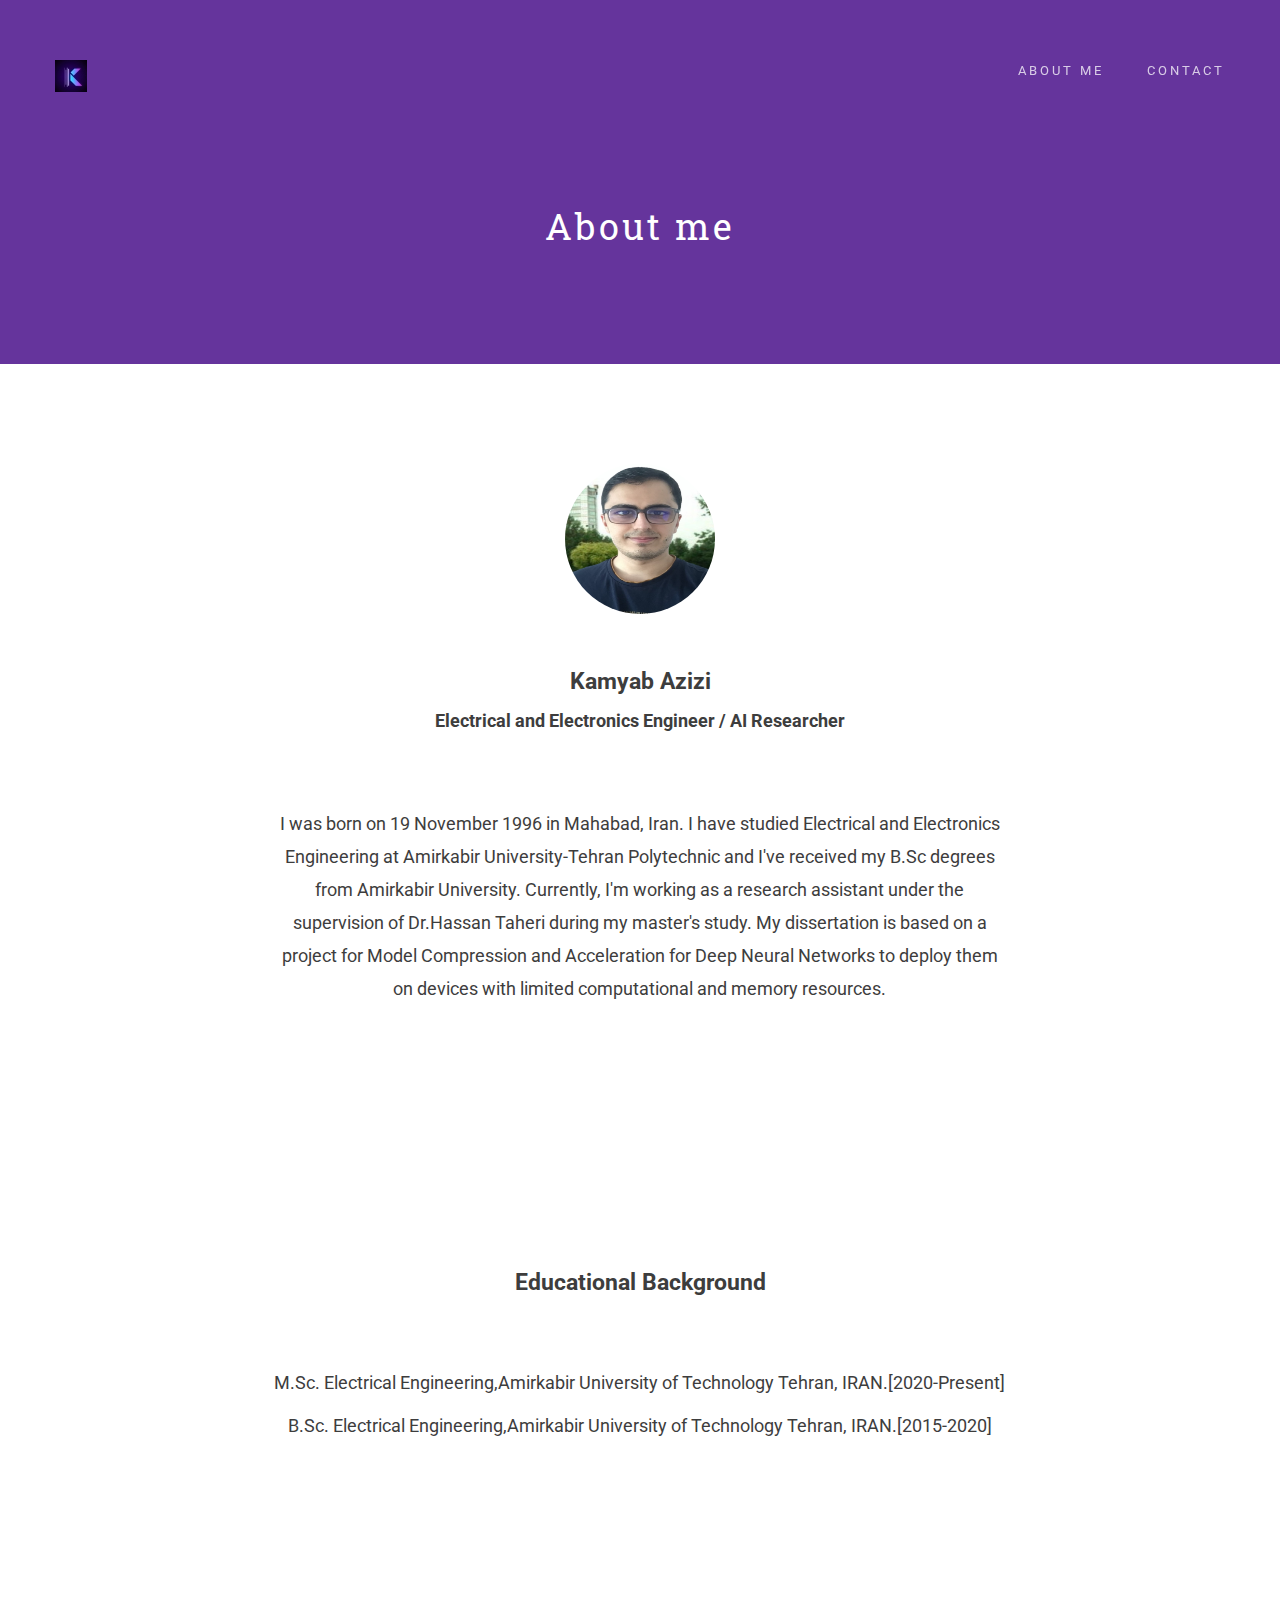
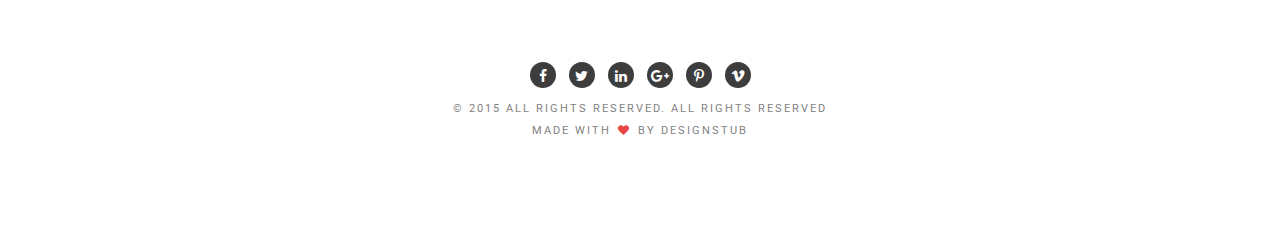
==== about.html @ 0ef59e76 "Update about.html" ====
<!doctype html>
<!--[if lt IE 7]>      <html class="no-js lt-ie9 lt-ie8 lt-ie7" lang=""> <![endif]-->
<!--[if IE 7]>         <html class="no-js lt-ie9 lt-ie8" lang=""> <![endif]-->
<!--[if IE 8]>         <html class="no-js lt-ie9" lang=""> <![endif]-->
<!--[if gt IE 8]><!-->
<html class="no-js" lang="">
<!--<![endif]-->

<head>
<meta charset="utf-8">
<meta name="description" content="">
<meta name="viewport" content="width=device-width, initial-scale=1">
<title>Homepage - Kami</title>
<link rel="stylesheet" href="css/bootstrap.min.css">
<link rel="stylesheet" href="css/jquery.fancybox.css">
<link rel="stylesheet" href="css/main.css">
<link rel="stylesheet" href="css/responsive.css">
<link rel="stylesheet" href="css/animate.min.css">
<link rel="stylesheet" href="https://maxcdn.bootstrapcdn.com/font-awesome/4.4.0/css/font-awesome.min.css">
</head>

<body>
<!-- header section -->
<section class="innerbanner" role="banner">
  <header id="header"> 
    <!-- navigation section  -->
    <div class="header-content clearfix"> <a class="logo" href="index.html"><img src="images/pic1.jpg" alt="Mafolio"></a>
      <nav class="navigation" role="navigation">
        <ul class="primary-nav">
          <li><a href="about.html">About Me</a></li>
          <li><a href="contact.html">Contact</a></li>
        </ul>
      </nav>
      <a href="#" class="nav-toggle">Menu<span></span></a> </div>
    <!-- navigation section  --> 
  </header>
  
  <!-- banner text -->
  <div class="container">
    <div class="col-md-10 col-md-offset-1">
      <div class="innerbanner-text text-center">
        <p>About me</p>
        <!-- banner text --> 
      </div>
    </div>
  </div>
</section>
<!-- header section --> 
<!-- description text section -->
<section id="inner-description" class="section inner-description">
  <div class="container">
    <div class="col-md-10 col-md-offset-1 text-center"> <img src="images/kami.jpg" alt="Mafolio">
      <h1>Kamyab Azizi</h1>
      <p><b>Electrical and Electronics Engineer / AI Researcher</b></p>
      <div class="col-md-10 col-md-offset-1 space">
       <p>I was born on 19 November 1996 in Mahabad, Iran. I have studied Electrical and Electronics Engineering at Amirkabir University-Tehran Polytechnic and I've received my B.Sc degrees from Amirkabir University. Currently, I'm working as a research assistant under the supervision of Dr.Hassan Taheri during my master's study. My dissertation is based on a project for Model Compression and Acceleration for Deep Neural Networks to deploy them on devices with limited computational and memory resources.</p>
      </div>
    </div>
  </div>
</section>
<!-- description text section --> 

<!-- header section --> 
<!-- description text section -->
<section id="inner-description" class="section inner-description">
  <div class="container">
    <div class="col-md-10 col-md-offset-1 text-center">
      <h1>Educational Background</h1>
      <div class="col-md-10 col-md-offset-1 space">
       <p>M.Sc. Electrical Engineering,Amirkabir University of Technology Tehran, IRAN.[2020-Present]</p>
       <p>B.Sc. Electrical Engineering,Amirkabir University of Technology Tehran, IRAN.[2015-2020]</p>
      </div>
    </div>
  </div>
</section>
<!-- description text section --> 

<!-- footer -->

<footer class="section footer">
  <div class="footer-bottom">
    <div class="container">
      <div class="col-md-12">
        <p>
        <ul class="footer-share">
          <li><a href="#"><i class="fa fa-facebook"></i></a></li>
          <li><a href="#"><i class="fa fa-twitter"></i></a></li>
          <li><a href="#"><i class="fa fa-linkedin"></i></a></li>
          <li><a href="#"><i class="fa fa-google-plus"></i></a></li>
          <li><a href="#"><i class="fa fa-pinterest-p"></i></a></li>
          <li><a href="#"><i class="fa fa-vimeo"></i></a></li>
        </ul>
        </p>
        <p>© 2015 All rights reserved. All Rights Reserved<br>
          Made with <i class="fa fa-heart pulse"></i> by <a href="http://kamalchaneman.com/">Designstub</a></p>
      </div>
    </div>
  </div>
</footer>
<!-- footer --> 

<!-- JS FILES --> 
<script src="https://ajax.googleapis.com/ajax/libs/jquery/1.11.3/jquery.min.js"></script> 
<script src="js/bootstrap.min.js"></script> 
<script src="js/jquery.fancybox.pack.js"></script> 
<script src="js/jquery.waypoints.min.js"></script> 
<script src="js/retina.min.js"></script> 
<script src="js/modernizr.js"></script> 
<script src="js/main.js"></script>
</body>
</html>
---- css/main.css ----
/* ------------------------------------------------------------------------------
	Template Name: Minifolio
	Author: Designstub
	Author URI: http://www.designstub.com
	License: GNU General Public License version 3.0
	License URI: http://www.gnu.org/licenses/gpl-3.0.html
	Version: 1.0

/* ------------------------------------------------------------------------------
	Typography
-------------------------------------------------------------------------------*/

@import url(http://fonts.googleapis.com/css?family=Roboto:300,400,500,600,700);
@import url(http://fonts.googleapis.com/css?family=Roboto%20Slab:300,400,500,600,700);

p {
	font-size: 14px;
	line-height: 22.4px;
	color: #6c7279;
}
h1 {
	font-size: 65px;
	color: #2d3033;
}
h2 {
	font-size: 40px;
	color: #2d3033;
}
h3 {
	font-size: 28px;
	color: #2d3033;
	font-weight: 300;
}
h4 {
	font-size: 22px;
	color: #2d3033;
	font-weight: 400;
}
h5 {
	font-size: 14px;
	color: #2d3033;
	text-transform: uppercase;
	font-weight: 700;
}
.btn {
	background-color: #3bc492;
	color: #fff;
	font-size: 13px;
	font-weight: 600;
	letter-spacing: 5px;
	border: 0;
	-moz-border-radius: 2px;
	-webkit-border-radius: 2px;
	border-radius: 2px;
	display: inline-block;
	text-transform: uppercase;
}
.btn:hover, .btn:focus {
	background-color: #3d3d3d;
	color: #fff;
}
.btn-large {
	padding: 15px 40px;
}
/* ------------------------------------------------------------------------------
	Global Styles
-------------------------------------------------------------------------------*/
a {
	color: #e84545;
}
a:hover, a:focus {
	text-decoration: none;
	-moz-transition: background-color, color, 0.3s;
	-o-transition: background-color, color, 0.3s;
	-webkit-transition: background-color, color, 0.3s;
	transition: background-color, color, 0.3s;
}
body {
	font-family: "Roboto", sans-serif;
	font-weight: 400;
	color: #6c7279;
}
ul, ol {
	margin: 0;
	padding: 0;
}
ul li {
	list-style: none;
}
.section {
	padding: 100px 0;
}
.no-padding {
	padding: 0;
}
.no-gutter [class*=col-] {
	padding-right: 0;
	padding-left: 0;
}
.space
{
	margin-top:60px;	
}
/* ------------------------------------------------------------------------------
	Header
-------------------------------------------------------------------------------*/
#header {
	position: fixed;
	width: 100%;
	z-index: 999;
}
#header .header-content {
	margin: 0 auto;
	max-width: 1170px;
	padding: 60px 0;
	width: 100%;
	-moz-transition: padding 0.3s;
	-o-transition: padding 0.3s;
	-webkit-transition: padding 0.3s;
	transition: padding 0.3s;
}
#header .logo {
	float: left;
}
#header.fixed {
	background-color: rgba(0, 0, 0, 0.25);
}
#header.fixed .header-content {
	border-bottom: 0;
	padding: 25px 0;
}
#header.fixed .nav-toggle {
	top: 18px;
}
.navigation.open {
	opacity: 0.9;
	visibility: visible;
	-moz-transition: opacity 0.5s;
	-o-transition: opacity 0.5s;
	-webkit-transition: opacity 0.5s;
	transition: opacity 0.5s;
}
.navigation {
	float: right;
}
.navigation li {
	display: inline-block;
}
.navigation a {
	color: rgba(255, 255, 255, 0.75);
	font-size: 13px;
	font-weight: 400;
	margin-left: 40px;
	letter-spacing: 3px;
	text-transform: uppercase;
}
.navigation a:hover, .navigation a.active {
	color: #fff;
}
.nav-toggle {
	display: none;
	height: 44px;
	overflow: hidden;
	position: fixed;
	right: 5%;
	text-indent: 100%;
	top: 32px;
	white-space: nowrap;
	width: 44px;
	z-index: 99999;
	-moz-transition: all 0.3s;
	-o-transition: all 0.3s;
	-webkit-transition: all 0.3s;
	transition: all 0.3s;
}
.nav-toggle:before, .nav-toggle:after {
	border-radius: 50%;
	content: "";
	height: 100%;
	left: 0;
	position: absolute;
	top: 0;
	width: 100%;
	-moz-transform: translateZ(0);
	-ms-transform: translateZ(0);
	-webkit-transform: translateZ(0);
	transform: translateZ(0);
	-moz-backface-visibility: hidden;
	-webkit-backface-visibility: hidden;
	backface-visibility: hidden;
	-moz-transition-property: -moz-transform;
	-o-transition-property: -o-transform;
	-webkit-transition-property: -webkit-transform;
	transition-property: transform;
}
.nav-toggle:before {
	background-color: #4b1685;
	-moz-transform: scale(1);
	-ms-transform: scale(1);
	-webkit-transform: scale(1);
	transform: scale(1);
	-moz-transition-duration: 0.3s;
	-o-transition-duration: 0.3s;
	-webkit-transition-duration: 0.3s;
	transition-duration: 0.3s;
}
.nav-toggle:after {
	background-color: #4b1685;
	-moz-transform: scale(0);
	-ms-transform: scale(0);
	-webkit-transform: scale(0);
	transform: scale(0);
	-moz-transition-duration: 0s;
	-o-transition-duration: 0s;
	-webkit-transition-duration: 0s;
	transition-duration: 0s;
}
.nav-toggle span {
	background-color: #fff;
	bottom: auto;
	display: inline-block;
	height: 3px;
	left: 50%;
	position: absolute;
	right: auto;
	top: 50%;
	width: 18px;
	z-index: 10;
	-moz-transform: translateX(-50%) translateY(-50%);
	-ms-transform: translateX(-50%) translateY(-50%);
	-webkit-transform: translateX(-50%) translateY(-50%);
	transform: translateX(-50%) translateY(-50%);
}
.nav-toggle span:before, .nav-toggle span:after {
	background-color: #fff;
	content: "";
	height: 100%;
	position: absolute;
	right: 0;
	top: 0;
	width: 100%;
	-moz-transform: translateZ(0);
	-ms-transform: translateZ(0);
	-webkit-transform: translateZ(0);
	transform: translateZ(0);
	-moz-backface-visibility: hidden;
	-webkit-backface-visibility: hidden;
	backface-visibility: hidden;
	-moz-transition: -moz-transform 0.3s;
	-o-transition: -o-transform 0.3s;
	-webkit-transition: -webkit-transform 0.3s;
	transition: transform 0.3s;
}
.nav-toggle span:before {
	-moz-transform: translateY(-6px) rotate(0deg);
	-ms-transform: translateY(-6px) rotate(0deg);
	-webkit-transform: translateY(-6px) rotate(0deg);
	transform: translateY(-6px) rotate(0deg);
}
.nav-toggle span:after {
	-moz-transform: translateY(6px) rotate(0deg);
	-ms-transform: translateY(6px) rotate(0deg);
	-webkit-transform: translateY(6px) rotate(0deg);
	transform: translateY(6px) rotate(0deg);
}
.nav-toggle.close-nav:before {
	-moz-transform: scale(0);
	-ms-transform: scale(0);
	-webkit-transform: scale(0);
	transform: scale(0);
}
.nav-toggle.close-nav:after {
	-moz-transform: scale(1);
	-ms-transform: scale(1);
	-webkit-transform: scale(1);
	transform: scale(1);
}
.nav-toggle.close-nav span {
	background-color: rgba(255, 255, 255, 0);
}
.nav-toggle.close-nav span:before, .nav-toggle.close-nav span:after {
	background-color: #fff;
}
.nav-toggle.close-nav span:before {
	-moz-transform: translateY(0) rotate(45deg);
	-ms-transform: translateY(0) rotate(45deg);
	-webkit-transform: translateY(0) rotate(45deg);
	transform: translateY(0) rotate(45deg);
}
.nav-toggle.close-nav span:after {
	-moz-transform: translateY(0) rotate(-45deg);
	-ms-transform: translateY(0) rotate(-45deg);
	-webkit-transform: translateY(0) rotate(-45deg);
	transform: translateY(0) rotate(-45deg);
}
/* ------------------------------------------------------------------------------
	Banner
-------------------------------------------------------------------------------*/

.banner {
	background-color: #65349c;
	min-height: 750px;
}
.banner-text {
	padding-top: 28%;
}
.banner-text h1 {
	color: #fff;
	font-family: "Roboto Slab", sans-serif;
	font-size: 80px;
	font-weight: 700;
}
.banner-text p {
	color: #fff;
	font-size: 19px;
	font-weight: 400;
	letter-spacing: 3px;
	line-height: 24px;
	margin-top: 30px;
	margin-bottom: 80px;
}
/* ------------------------------------------------------------------------------
	Description Text
-------------------------------------------------------------------------------*/

.descripton p {
	color: #3d3d3d;
	font-size: 18px;
	line-height: 33px;
	font-weight: 400;
}
/* ------------------------------------------------------------------------------
	Works
-------------------------------------------------------------------------------*/
.work {
  -moz-box-shadow: 0 0 0 1px #fff;
  -webkit-box-shadow: 0 0 0 1px #fff;
  box-shadow: 0 0 0 1px #fff;

  overflow: hidden;
  position: relative;
  visibility: hidden; }
  .work img
  {
	width:100%;
	height:100%;  
  }
  .work .overlay {
    background: rgba(64, 35, 97, 0.9);
    height: 100%;
    left: 0;
    opacity: 0;
    position: absolute;
    top: 0;
    width: 100%;
    -moz-transition: opacity, 0.3s;
    -o-transition: opacity, 0.3s;
    -webkit-transition: opacity, 0.3s;
    transition: opacity, 0.3s; }
  .work .overlay-caption {
    position: absolute;
    text-align: center;
    top: 50%;
    width: 100%;
    -moz-transform: translateY(-50%);
    -ms-transform: translateY(-50%);
    -webkit-transform: translateY(-50%);
    transform: translateY(-50%); }
  .work h5, .work p, .work img {
    -moz-transition: all, 0.5s;
    -o-transition: all, 0.5s;
    -webkit-transition: all, 0.5s;
    transition: all, 0.5s; }
  .work h5, .work p {
    color: #fff;
    margin: 0;
    opacity: 0; }
  .work h5 {
    margin-bottom: 5px;
    -moz-transform: translate3d(0, -200%, 0);
    -ms-transform: translate3d(0, -200%, 0);
    -webkit-transform: translate3d(0, -200%, 0);
    transform: translate3d(0, -200%, 0); }
  .work p {
    -moz-transform: translate3d(0, 200%, 0);
    -ms-transform: translate3d(0, 200%, 0);
    -webkit-transform: translate3d(0, 200%, 0);
    transform: translate3d(0, 200%, 0); }

.work-box:hover img {
  -moz-transform: scale(1.2);
  -ms-transform: scale(1.2);
  -webkit-transform: scale(1.2);
  transform: scale(1.2); }
.work-box:hover .overlay {
  opacity: 1; }
  .work-box:hover .overlay h5, .work-box:hover .overlay p {
    opacity: 1;
    -moz-transform: translate3d(0, 0, 0);
    -ms-transform: translate3d(0, 0, 0);
    -webkit-transform: translate3d(0, 0, 0);
    transform: translate3d(0, 0, 0); }
	
	/* ------------------------------------------------------------------------------
	Work animation
-------------------------------------------------------------------------------*/
.work:nth-child(1) {
  -moz-animation-delay: 0.1s;
  -webkit-animation-delay: 0.1s;
  animation-delay: 0.1s; }
.work:nth-child(2) {
  -moz-animation-delay: 0.2s;
  -webkit-animation-delay: 0.2s;
  animation-delay: 0.2s; }
.work:nth-child(3) {
  -moz-animation-delay: 0.3s;
  -webkit-animation-delay: 0.3s;
  animation-delay: 0.3s; }
.work:nth-child(4) {
  -moz-animation-delay: 0.4s;
  -webkit-animation-delay: 0.4s;
  animation-delay: 0.4s; }
.work:nth-child(5) {
  -moz-animation-delay: 0.8s;
  -webkit-animation-delay: 0.8s;
  animation-delay: 0.8s; }
.work:nth-child(6) {
  -moz-animation-delay: 0.7s;
  -webkit-animation-delay: 0.7s;
  animation-delay: 0.7s; }
.work:nth-child(7) {
  -moz-animation-delay: 0.6s;
  -webkit-animation-delay: 0.6s;
  animation-delay: 0.6s; }
.work:nth-child(8) {
  -moz-animation-delay: 0.5s;
  -webkit-animation-delay: 0.5s;
  animation-delay: 0.5s; }

.animated {
  visibility: visible; }
  
/* ------------------------------------------------------------------------------
	Hire me
-------------------------------------------------------------------------------*/
.hireme {
	background-color: #fafafa;
}
.hireme h3 {
	font-family: "Roboto", sans-serif;
	font-size: 30px;
	font-weight: 400;
	margin-top: 0;
}
.hireme p {
	color: #2d3033;
	font-family: "Roboto", sans-serif;
	font-size: 16px;
	font-weight: 400;
}
.hireme .btn {
	margin-top: 30px;
}
/* ------------------------------------------------------------------------------
	Footer
-------------------------------------------------------------------------------*/
.footer {
	text-align: center;
}
.footer p {
	font-family: "Roboto", sans-serif;
	font-size: 11px;
	color: #7f7f7f;
	letter-spacing: 2px;
	text-transform: uppercase;
}
.footer a {
	color: #7f7f7f;
}
.footer a:hover {
	color: #e84545;
}
.footer .footer-share {
	margin-top: 0;
}
.footer .footer-share li {
	background: #3d3d3d none repeat scroll 0 0;
	border-radius: 50%;
	color: #ffffff;
	width: 26px;
	height: 26px;
	border-radius: 50%;
	padding: 4px 0;
	margin: 0 5px;
	display: inline-block;
	float: none;
}
.footer .footer-share a {
	color: #fff;
}
.footer .fa-heart {
	color: #e84545;
	font-size: 11px;
	margin: 0 2px;
}
  
/* ------------------------------------------------------------------------------
	Inner Page Banner
-------------------------------------------------------------------------------*/

.innerbanner {
	background-color: #65349c;
	min-height: 100%;
}
.innerbanner-text {
	padding-top: 20%;
	padding-bottom: 5%;
}

.innerbanner-text p {
	color: #fff;
	font-family: "Roboto Slab", sans-serif;
	font-size: 36px;
	font-weight: 400;
	letter-spacing: 3px;
	line-height: 24px;
	margin-top: 30px;
	margin-bottom: 80px;
}
/* ------------------------------------------------------------------------------
	Inner description
-------------------------------------------------------------------------------*/
.inner-description h1 {
	color: #3d3d3d;
	font-size: 23px;
	font-weight: 700;
	margin-top:55px;
}
.inner-description p {
	color: #3d3d3d;
	font-size: 18px;
	line-height: 33px;
	font-weight: 400;
}
.inner-description img
{
width:150px;
height:150px;
border-radius:50%;	
}


/* ------------------------------------------------------------------------------
	Contact form
-------------------------------------------------------------------------------*/
.conForm
{
margin-top:50px;	
}
.conForm input {
	background:#fafafa;
	color:#797979;
	padding:15px 30px;
	border:none;
	margin-right:3%;
	margin-bottom:30px;
	outline:none;
	font-style:normal;
	border:#f4f3f3 1px solid;
	font-size:15px;
}
.conForm input.noMarr {
	margin-right:0px;
}
.conForm textarea {
	background:#fafafa;
	color:#797979;
	padding:15px 30px;
	margin-bottom:18px;
	outline:none;
	height:300px;
	font-style:normal;
	resize:none;
	font-size:15px;
	border:#f4f3f3 1px solid;
}


.conForm .submitBnt {
	background:#3bc492;
	color: #fff;
		padding: 15px 40px;
	font-size: 13px;
	font-weight: 600;
	letter-spacing: 5px;
	border: 0;
	-moz-border-radius: 2px;
	-webkit-border-radius: 2px;
	border-radius: 2px;
	display: inline-block;
	text-transform: uppercase;
}
.conForm .submitBnt:hover {
	background:#3d3d3d;
	color:#fff;
}
.error_message {
    color: #ff675f;
    font-weight: 500;
    padding-bottom: 15px;
}
#success_page h3 {
    color: #5ed07b;
    font-size: 17px;
    font-weight: 700;
}
---- css/responsive.css ----
@media screen and (max-width: 1024px) {
  #header .header-content {
    width: 90%; }

  .nav-toggle {
    display: block; }

  .navigation {
    position: fixed;
    background-color: #000;
    width: 100%;
    height: 100%;
    top: 0;
    left: 0;
    z-index: 99999;
    visibility: hidden;
    opacity: 0;
    -webkit-transition: opacity 0.5s, visibility 0s 0.5s;
    transition: opacity 0.5s, visibility 0s 0.5s; }
    .navigation .primary-nav {
      position: relative;
      top: 45%;
      -moz-transform: translateY(-45%);
      -ms-transform: translateY(-45%);
      -webkit-transform: translateY(-45%);
      transform: translateY(-45%); }
    .navigation li {
      display: block;
      margin-bottom: 20px; }
    .navigation a {
      display: block;
      font-size: 25px;
      margin: 0;
      text-align: center; }

  .person {
    margin: 0 auto 50px; }
    .person-content {
      text-align: center; }
    .person .social-icons li {
      display: inline-block;
      float: none;
      margin-bottom: 5px; }

  .testimonials blockquote {
    padding: 20px 5% 0; }
  .testimonials p {
    font-size: 26px; }

  .flex-control-nav {
    bottom: 20px; } }
@media screen and (max-width: 768px) {
	#header .header-content {
		 padding: 45px 0;
	}
	.banner
	{
	min-height:100%!important;	
	}
  .banner-text {
    padding-top: 30%; }
    .banner-text h1 {
      font-size: 42px; }
    .banner-text p {
      font-size: 18px; }
.innerbanner-text{
	    padding-top: 30%; }
  .flexslider {
    padding-bottom: 80px; }

  .flex-control-nav {
    width: 100%; }

  .footer .footer-col {
    margin-bottom: 50px; } }
@media screen and (max-width: 640px) {
	#header .header-content {
		 padding: 45px 0;
	}
  .banner-text {
    padding-top: 35%; }
	.innerbanner-text{
	    padding-top: 35%; } }
@media screen and (max-width: 480px) {
	#header .header-content {
		 padding: 45px 0;
	}
  .banner-text {
    padding-top: 45%; }
	    .banner-text h1 {
      font-size: 32px; }
	  .innerbanner-text{
	    padding-top: 45%; } }
@media screen and (max-width: 320px) {
	#header .header-content {
		 padding: 45px 0;
	}
			
			
  .banner-text {
    padding-top: 55%; }
.innerbanner-text{
	    padding-top: 55%; }
  .testimonials blockquote {
    padding: 20px 5% 0; }
  .testimonials p {
    font-size: 26px; } }
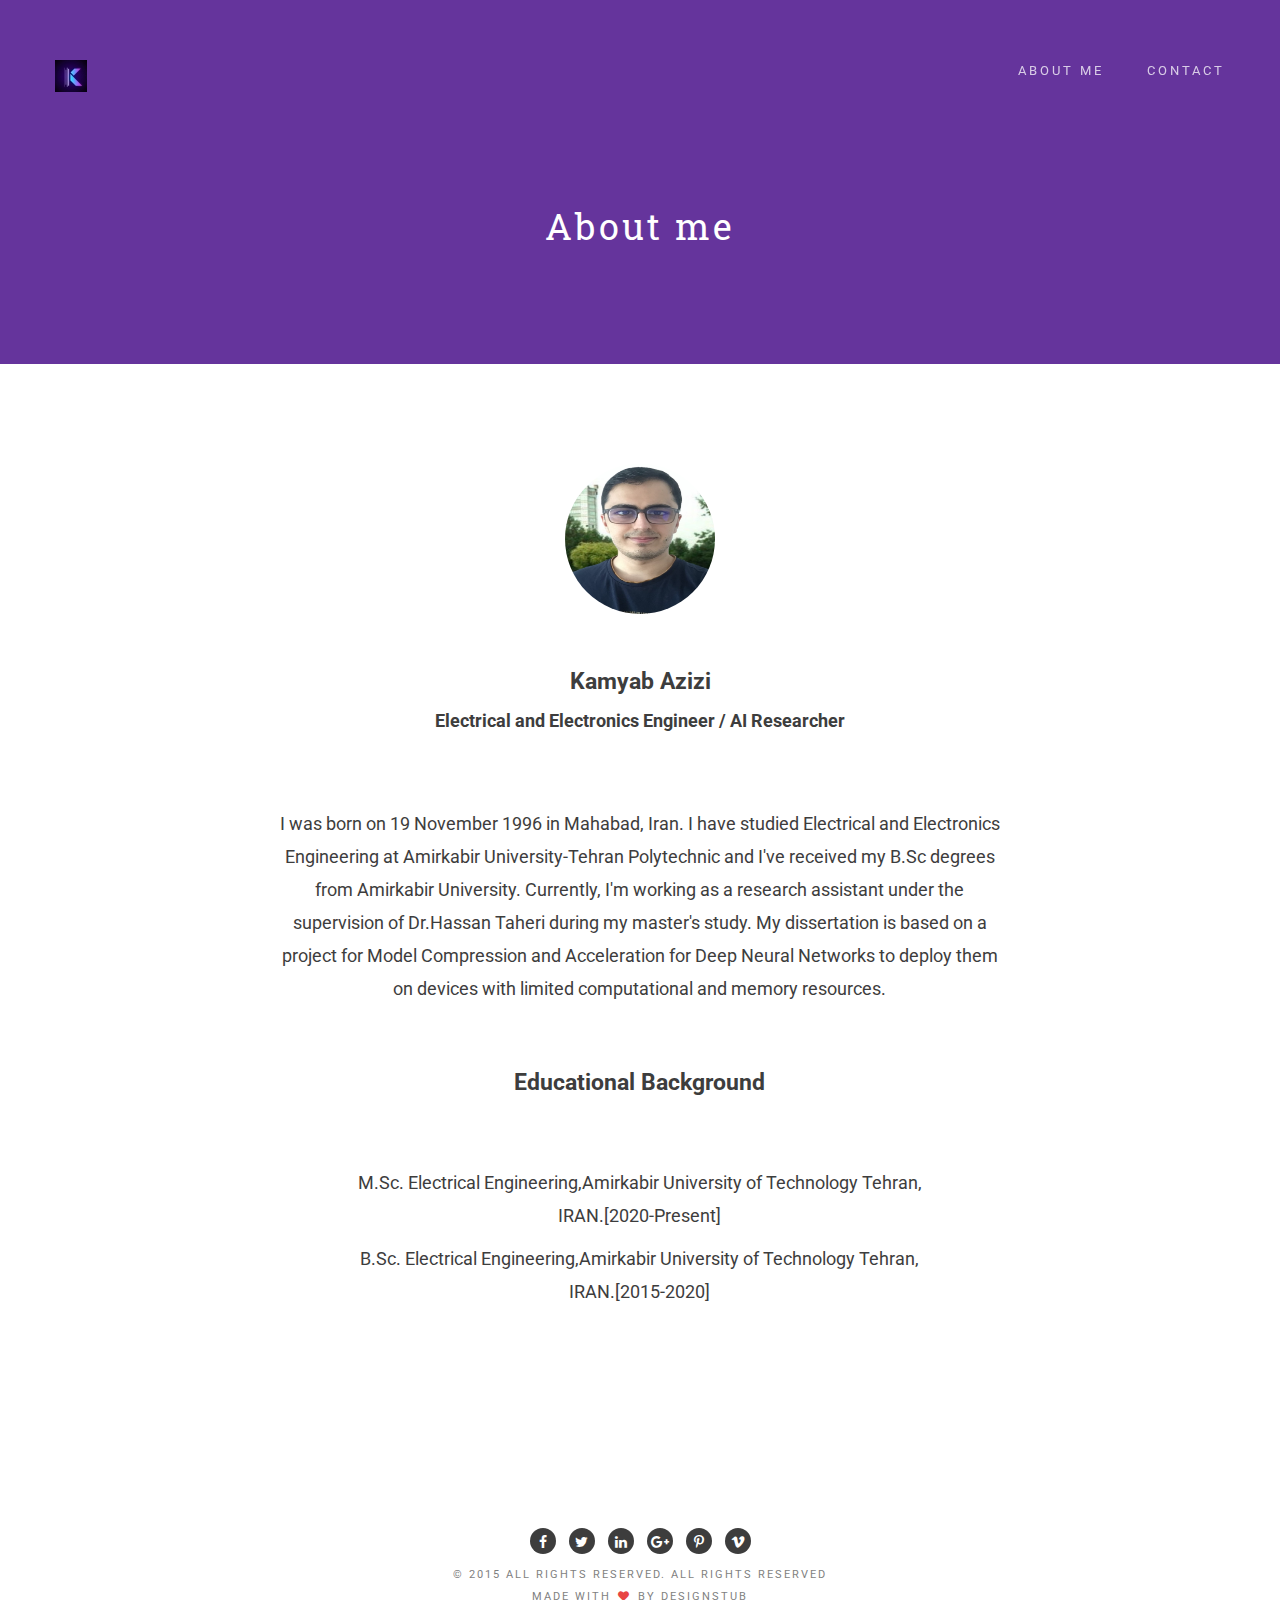
==== commit ec42c765: "Update about.html" ====
--- a/about.html
+++ b/about.html
@@ -55,25 +55,18 @@
       <div class="col-md-10 col-md-offset-1 space">
        <p>I was born on 19 November 1996 in Mahabad, Iran. I have studied Electrical and Electronics Engineering at Amirkabir University-Tehran Polytechnic and I've received my B.Sc degrees from Amirkabir University. Currently, I'm working as a research assistant under the supervision of Dr.Hassan Taheri during my master's study. My dissertation is based on a project for Model Compression and Acceleration for Deep Neural Networks to deploy them on devices with limited computational and memory resources.</p>
       </div>
+      <div class="col-md-10 col-md-offset-1 text-center">
+       <h1>Educational Background</h1>
+       <div class="col-md-10 col-md-offset-1 space">
+        <p>M.Sc. Electrical Engineering,Amirkabir University of Technology Tehran, IRAN.[2020-Present]</p>
+        <p>B.Sc. Electrical Engineering,Amirkabir University of Technology Tehran, IRAN.[2015-2020]</p>
+       </div>
+    </div>
     </div>
   </div>
 </section>
 <!-- description text section --> 
 
-<!-- header section --> 
-<!-- description text section -->
-<section id="inner-description" class="section inner-description">
-  <div class="container">
-    <div class="col-md-10 col-md-offset-1 text-center">
-      <h1>Educational Background</h1>
-      <div class="col-md-10 col-md-offset-1 space">
-       <p>M.Sc. Electrical Engineering,Amirkabir University of Technology Tehran, IRAN.[2020-Present]</p>
-       <p>B.Sc. Electrical Engineering,Amirkabir University of Technology Tehran, IRAN.[2015-2020]</p>
-      </div>
-    </div>
-  </div>
-</section>
-<!-- description text section --> 
 
 <!-- footer -->
 
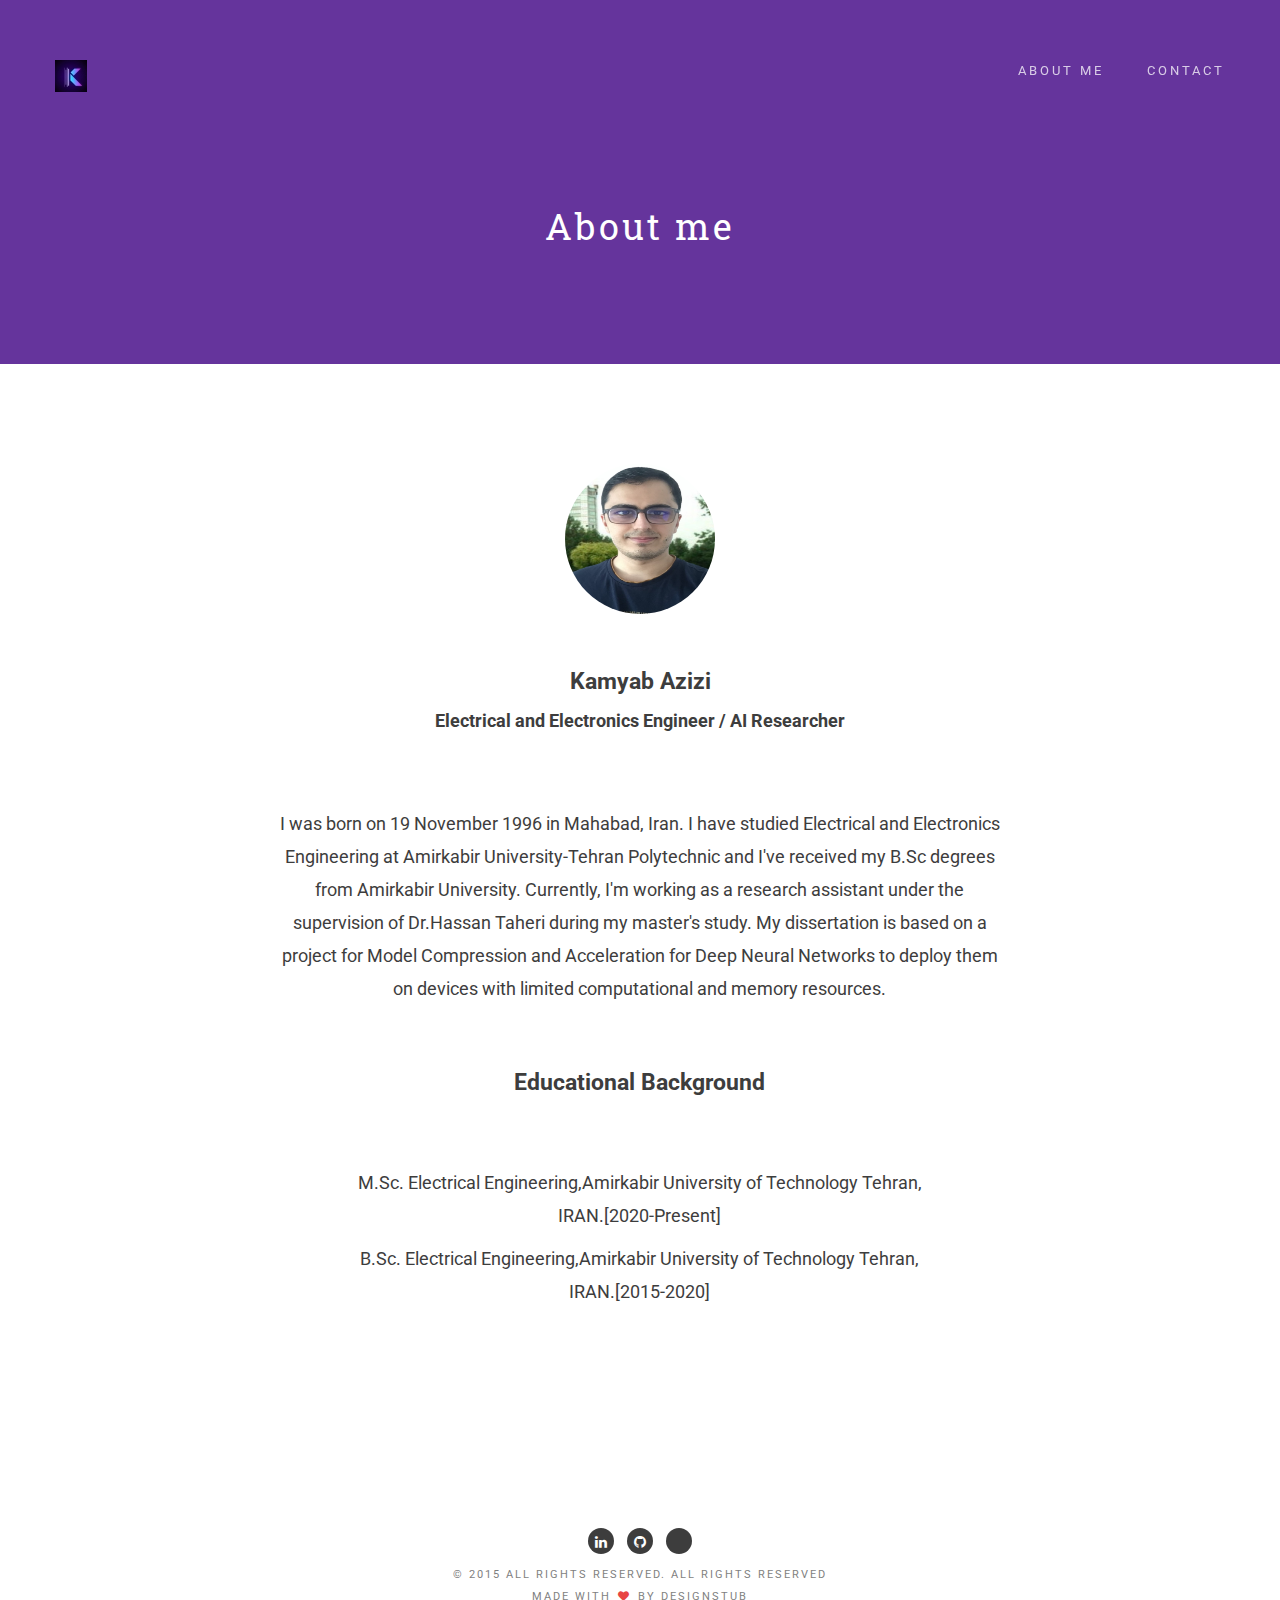
==== commit fbda72d8: "Update about.html" ====
--- a/about.html
+++ b/about.html
@@ -76,12 +76,9 @@
       <div class="col-md-12">
         <p>
         <ul class="footer-share">
-          <li><a href="#"><i class="fa fa-facebook"></i></a></li>
-          <li><a href="#"><i class="fa fa-twitter"></i></a></li>
-          <li><a href="#"><i class="fa fa-linkedin"></i></a></li>
-          <li><a href="#"><i class="fa fa-google-plus"></i></a></li>
-          <li><a href="#"><i class="fa fa-pinterest-p"></i></a></li>
-          <li><a href="#"><i class="fa fa-vimeo"></i></a></li>
+          <li><a href="https://www.linkedin.com/in/kamyab-azizi-684236167?lipi=urn%3Ali%3Apage%3Ad_flagship3_profile_view_base_contact_details%3B4QmDz6zQR%2FCG13gzbp32Iw%3D%3D"><i class="fa fa-linkedin"></i></a></li>
+          <li><a href="https://github.com/kamyabazizi"><i class="fa fa-github"></i></a></li>
+          <li><a href="#"><i class="fa fa-researchgate"></i></a></li>
         </ul>
         </p>
         <p>© 2015 All rights reserved. All Rights Reserved<br>
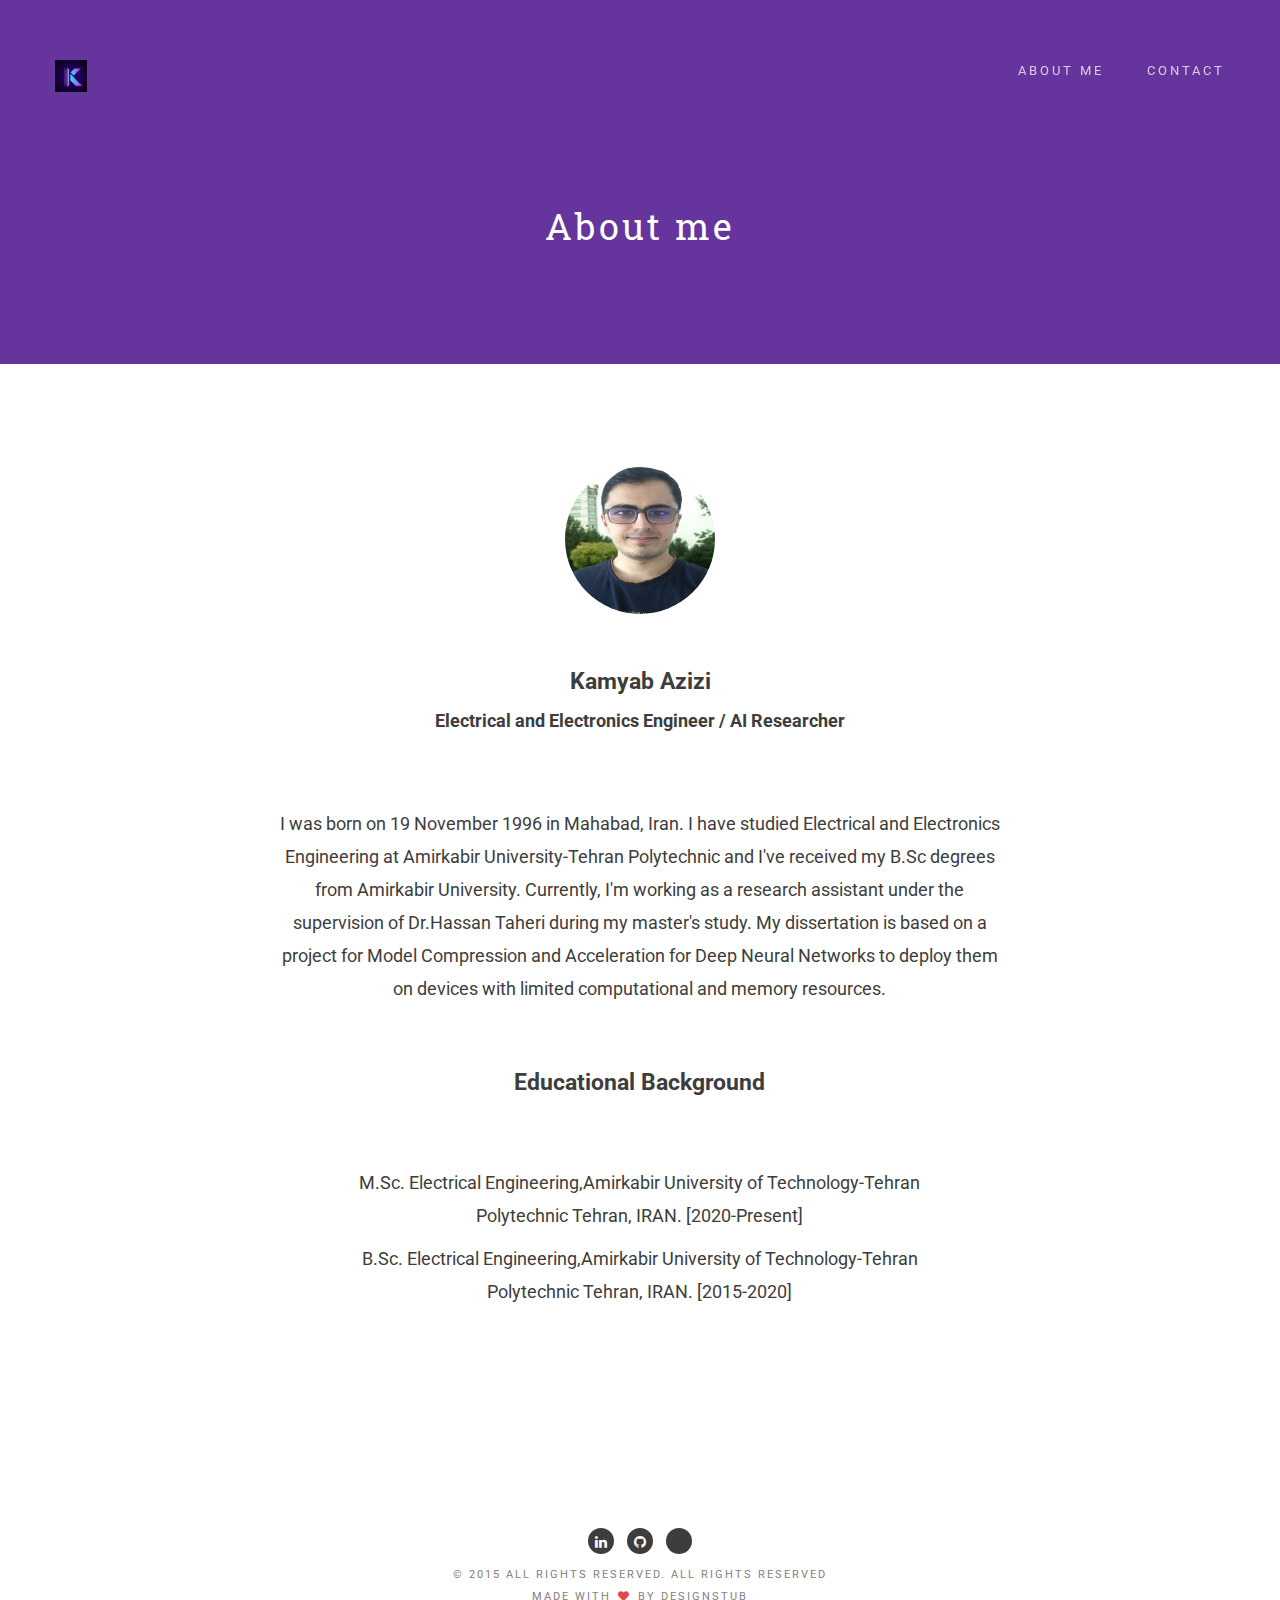
==== commit 6528647c: "Update about.html" ====
--- a/about.html
+++ b/about.html
@@ -58,8 +58,8 @@
       <div class="col-md-10 col-md-offset-1 text-center">
        <h1>Educational Background</h1>
        <div class="col-md-10 col-md-offset-1 space">
-        <p>M.Sc. Electrical Engineering,Amirkabir University of Technology Tehran, IRAN.[2020-Present]</p>
-        <p>B.Sc. Electrical Engineering,Amirkabir University of Technology Tehran, IRAN.[2015-2020]</p>
+        <p>M.Sc. Electrical Engineering,Amirkabir University of Technology-Tehran Polytechnic Tehran, IRAN. [2020-Present]</p>
+        <p>B.Sc. Electrical Engineering,Amirkabir University of Technology-Tehran Polytechnic Tehran, IRAN. [2015-2020]</p>
        </div>
     </div>
     </div>
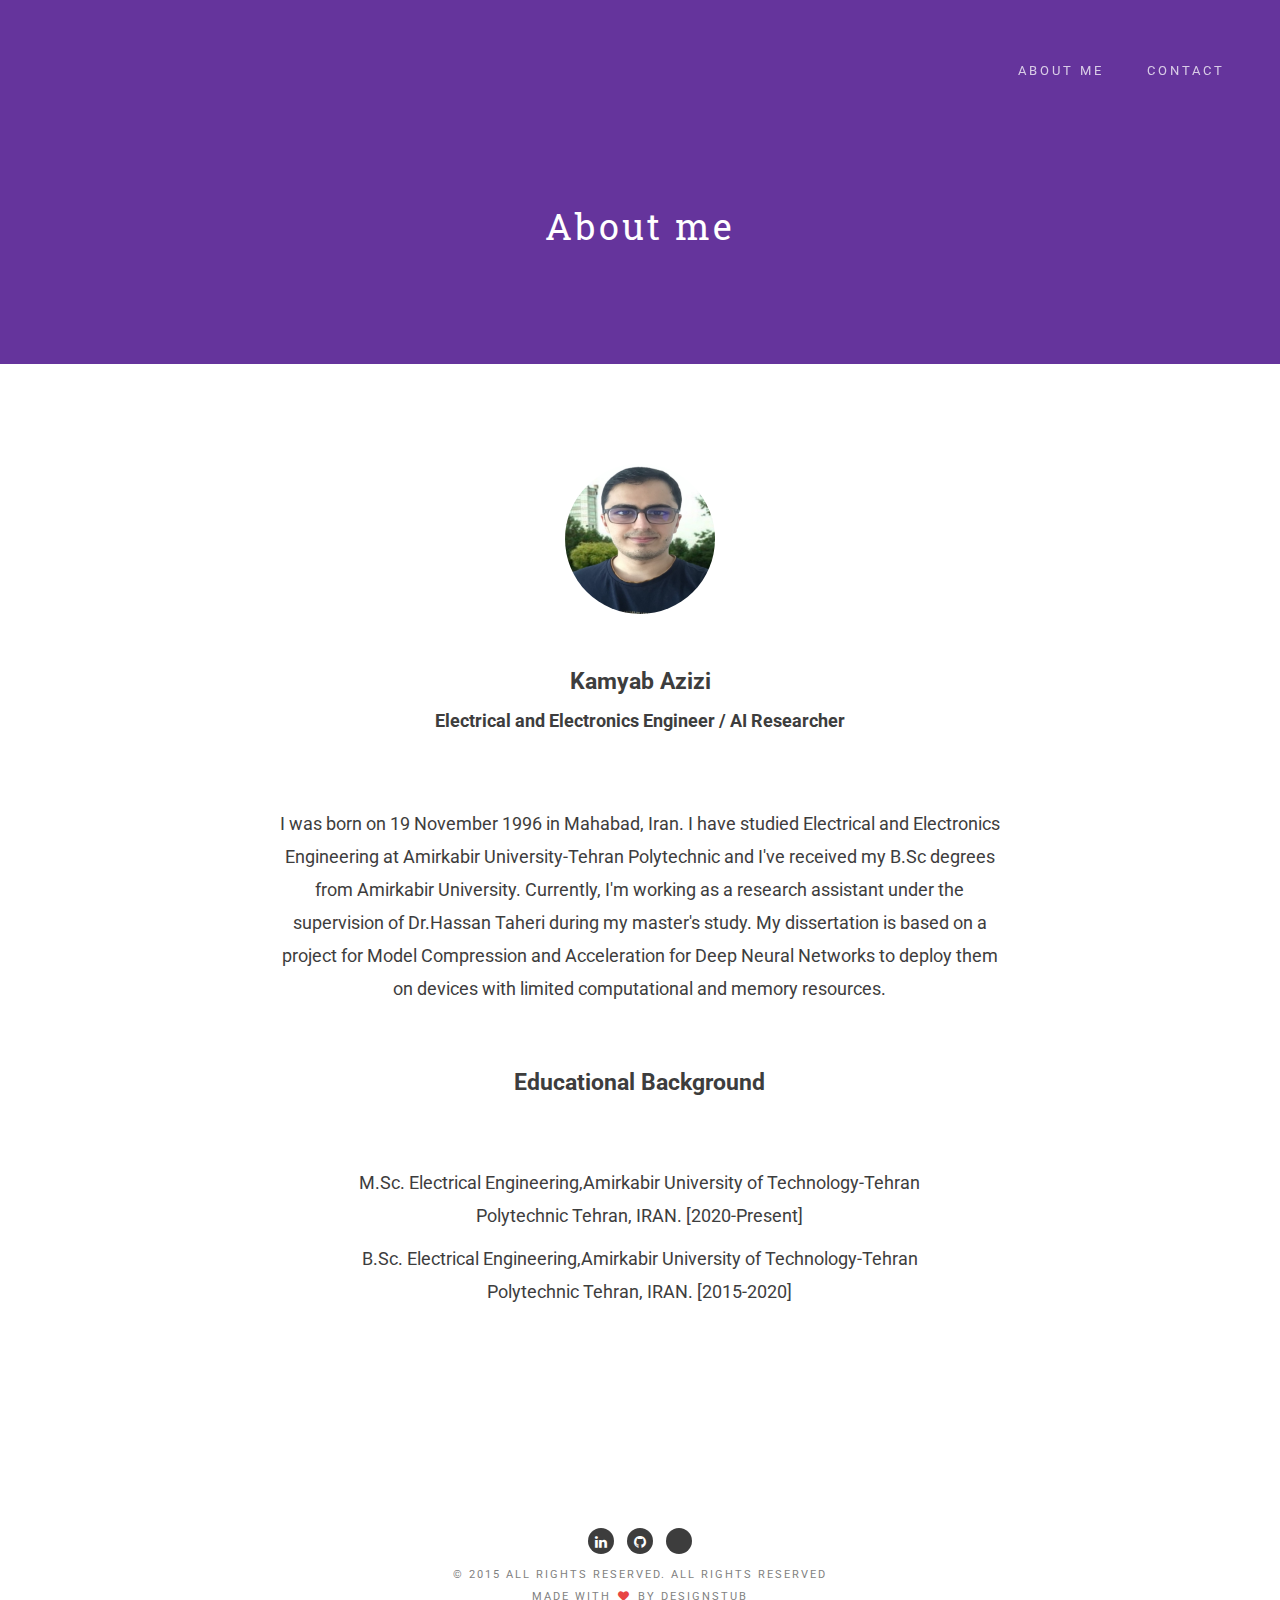
==== commit d3cc6738: "Update about.html" ====
--- a/about.html
+++ b/about.html
@@ -24,7 +24,7 @@
 <section class="innerbanner" role="banner">
   <header id="header"> 
     <!-- navigation section  -->
-    <div class="header-content clearfix"> <a class="logo" href="index.html"><img src="images/pic1.jpg" alt="Mafolio"></a>
+    <div class="header-content clearfix">
       <nav class="navigation" role="navigation">
         <ul class="primary-nav">
           <li><a href="about.html">About Me</a></li>
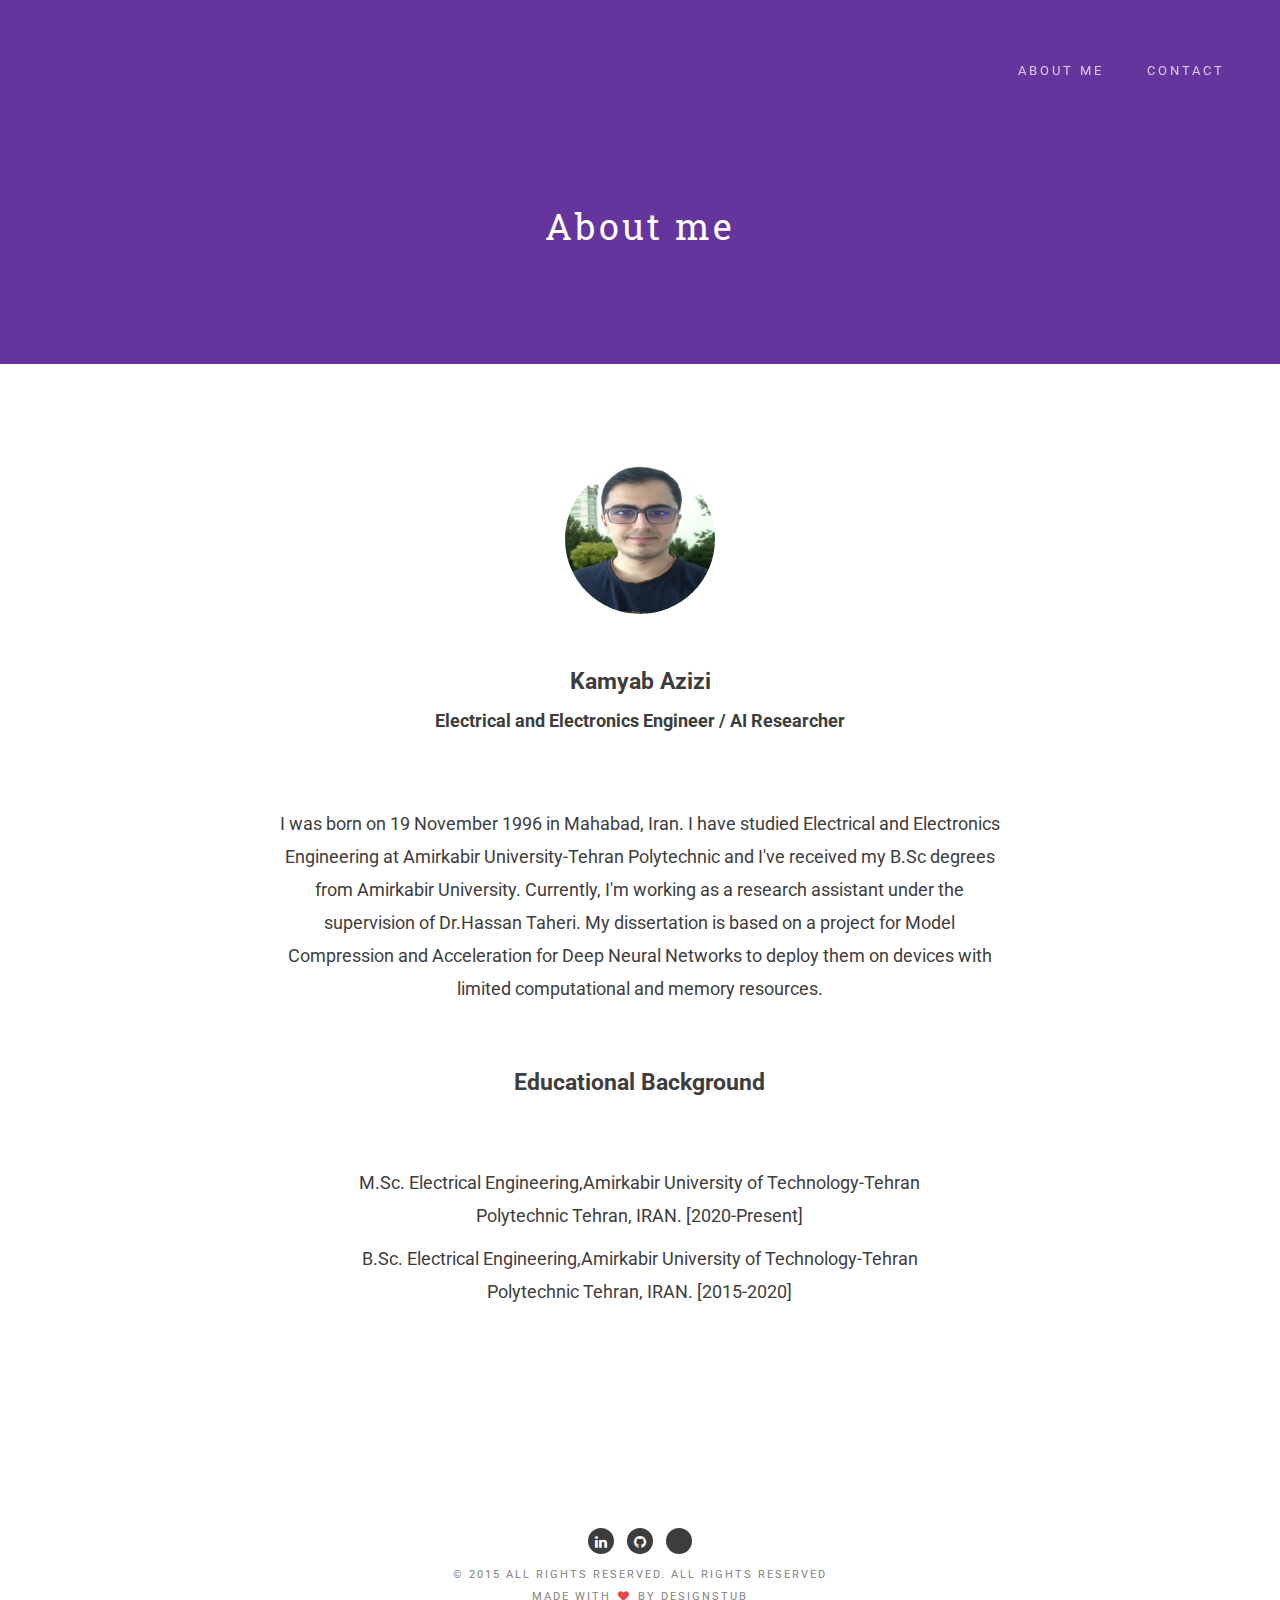
==== commit 3ba4d66d: "Update about.html" ====
--- a/about.html
+++ b/about.html
@@ -53,7 +53,7 @@
       <h1>Kamyab Azizi</h1>
       <p><b>Electrical and Electronics Engineer / AI Researcher</b></p>
       <div class="col-md-10 col-md-offset-1 space">
-       <p>I was born on 19 November 1996 in Mahabad, Iran. I have studied Electrical and Electronics Engineering at Amirkabir University-Tehran Polytechnic and I've received my B.Sc degrees from Amirkabir University. Currently, I'm working as a research assistant under the supervision of Dr.Hassan Taheri during my master's study. My dissertation is based on a project for Model Compression and Acceleration for Deep Neural Networks to deploy them on devices with limited computational and memory resources.</p>
+       <p>I was born on 19 November 1996 in Mahabad, Iran. I have studied Electrical and Electronics Engineering at Amirkabir University-Tehran Polytechnic and I've received my B.Sc degrees from Amirkabir University. Currently, I'm working as a research assistant under the supervision of Dr.Hassan Taheri. My dissertation is based on a project for Model Compression and Acceleration for Deep Neural Networks to deploy them on devices with limited computational and memory resources.</p>
       </div>
       <div class="col-md-10 col-md-offset-1 text-center">
        <h1>Educational Background</h1>
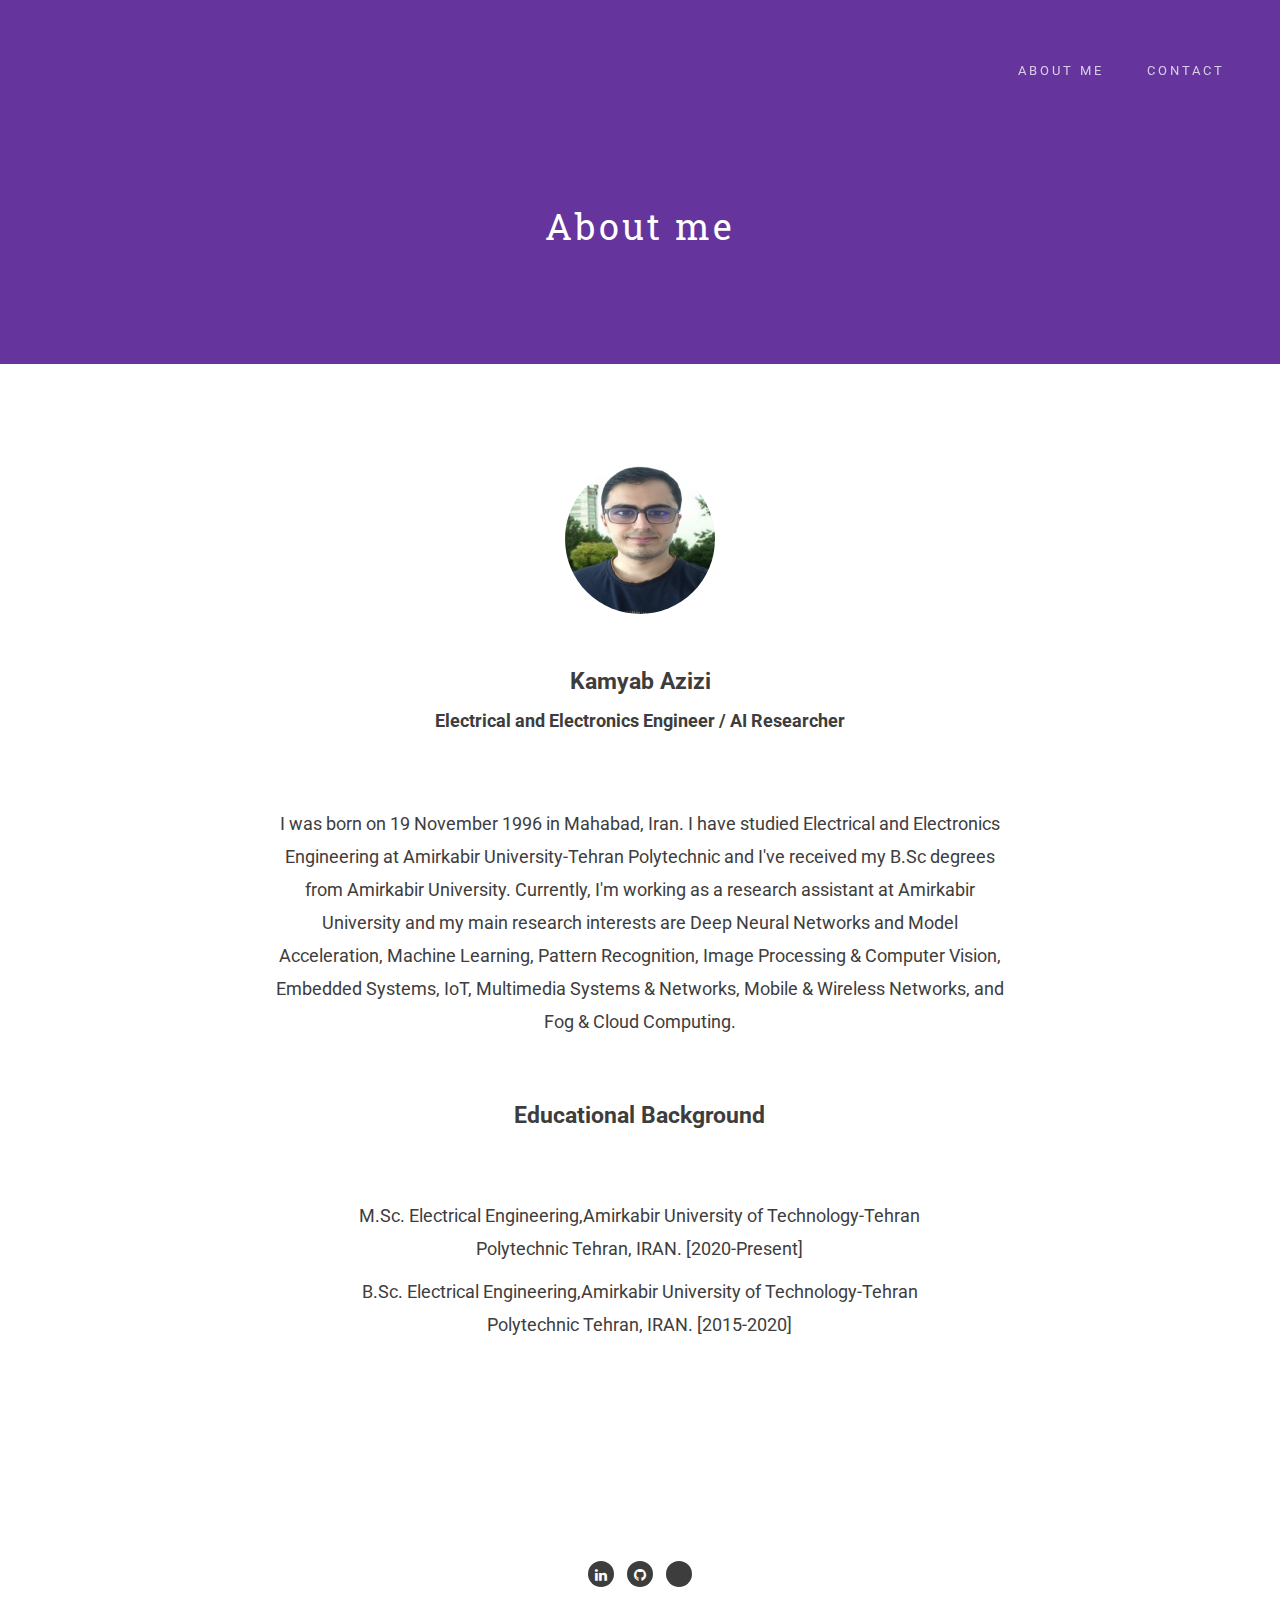
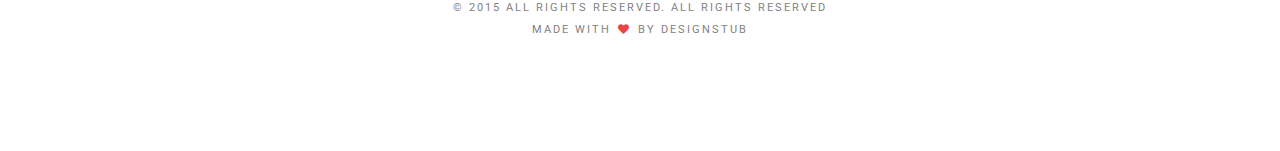
==== commit 371e5e4a: "Update about.html" ====
--- a/about.html
+++ b/about.html
@@ -53,7 +53,7 @@
       <h1>Kamyab Azizi</h1>
       <p><b>Electrical and Electronics Engineer / AI Researcher</b></p>
       <div class="col-md-10 col-md-offset-1 space">
-       <p>I was born on 19 November 1996 in Mahabad, Iran. I have studied Electrical and Electronics Engineering at Amirkabir University-Tehran Polytechnic and I've received my B.Sc degrees from Amirkabir University. Currently, I'm working as a research assistant under the supervision of Dr.Hassan Taheri. My dissertation is based on a project for Model Compression and Acceleration for Deep Neural Networks to deploy them on devices with limited computational and memory resources.</p>
+       <p>I was born on 19 November 1996 in Mahabad, Iran. I have studied Electrical and Electronics Engineering at Amirkabir University-Tehran Polytechnic and I've received my B.Sc degrees from Amirkabir University. Currently, I'm working as a research assistant at Amirkabir University and my main research interests are Deep Neural Networks and Model Acceleration, Machine Learning, Pattern Recognition, Image Processing & Computer Vision, Embedded Systems, IoT, Multimedia Systems & Networks, Mobile & Wireless Networks, and Fog & Cloud Computing.</p>
       </div>
       <div class="col-md-10 col-md-offset-1 text-center">
        <h1>Educational Background</h1>
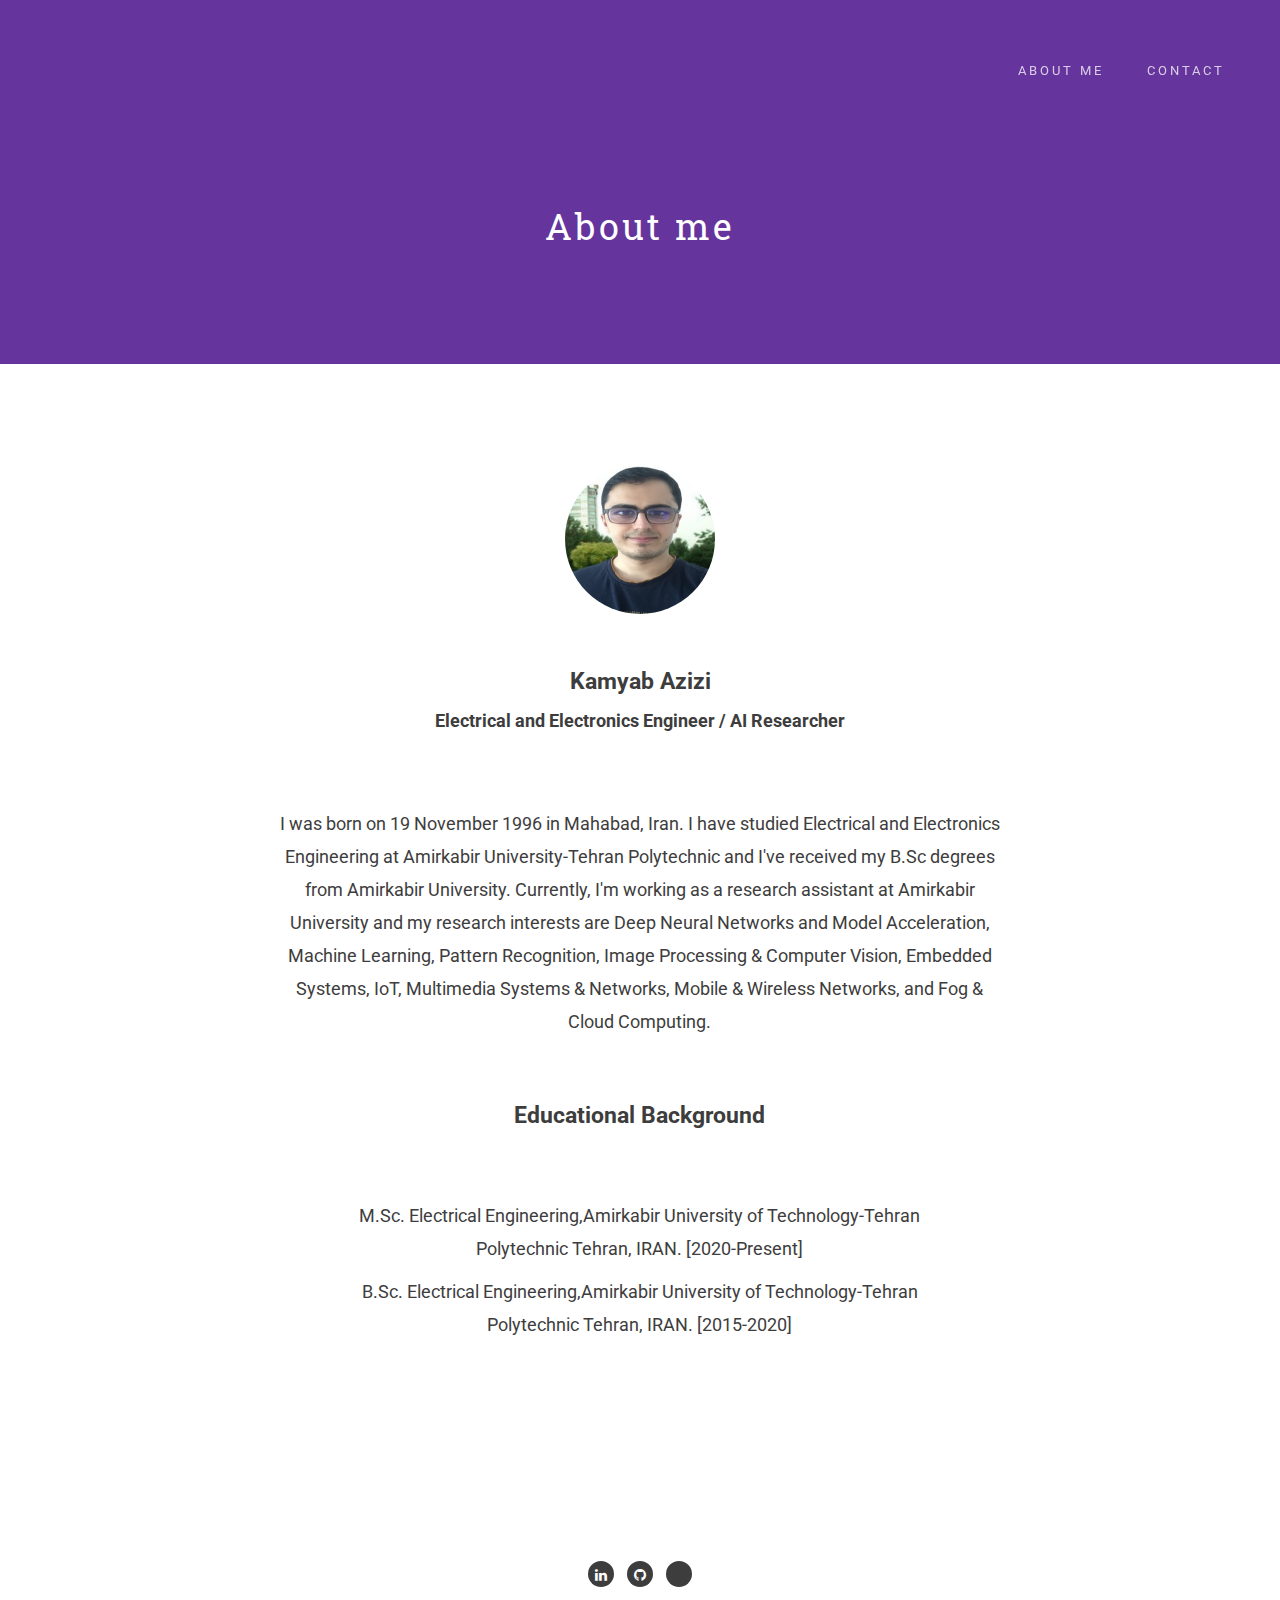
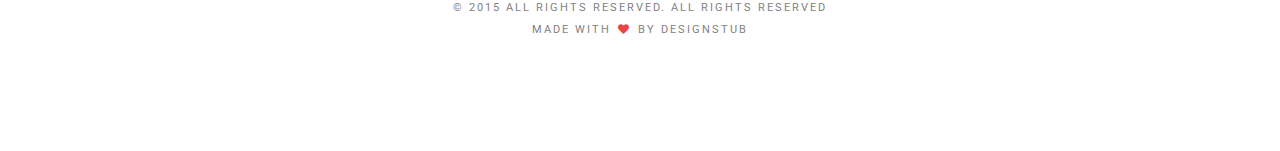
==== commit 483f6c49: "Update about.html" ====
--- a/about.html
+++ b/about.html
@@ -53,7 +53,7 @@
       <h1>Kamyab Azizi</h1>
       <p><b>Electrical and Electronics Engineer / AI Researcher</b></p>
       <div class="col-md-10 col-md-offset-1 space">
-       <p>I was born on 19 November 1996 in Mahabad, Iran. I have studied Electrical and Electronics Engineering at Amirkabir University-Tehran Polytechnic and I've received my B.Sc degrees from Amirkabir University. Currently, I'm working as a research assistant at Amirkabir University and my main research interests are Deep Neural Networks and Model Acceleration, Machine Learning, Pattern Recognition, Image Processing & Computer Vision, Embedded Systems, IoT, Multimedia Systems & Networks, Mobile & Wireless Networks, and Fog & Cloud Computing.</p>
+       <p>I was born on 19 November 1996 in Mahabad, Iran. I have studied Electrical and Electronics Engineering at Amirkabir University-Tehran Polytechnic and I've received my B.Sc degrees from Amirkabir University. Currently, I'm working as a research assistant at Amirkabir University and my research interests are Deep Neural Networks and Model Acceleration, Machine Learning, Pattern Recognition, Image Processing & Computer Vision, Embedded Systems, IoT, Multimedia Systems & Networks, Mobile & Wireless Networks, and Fog & Cloud Computing.</p>
       </div>
       <div class="col-md-10 col-md-offset-1 text-center">
        <h1>Educational Background</h1>
